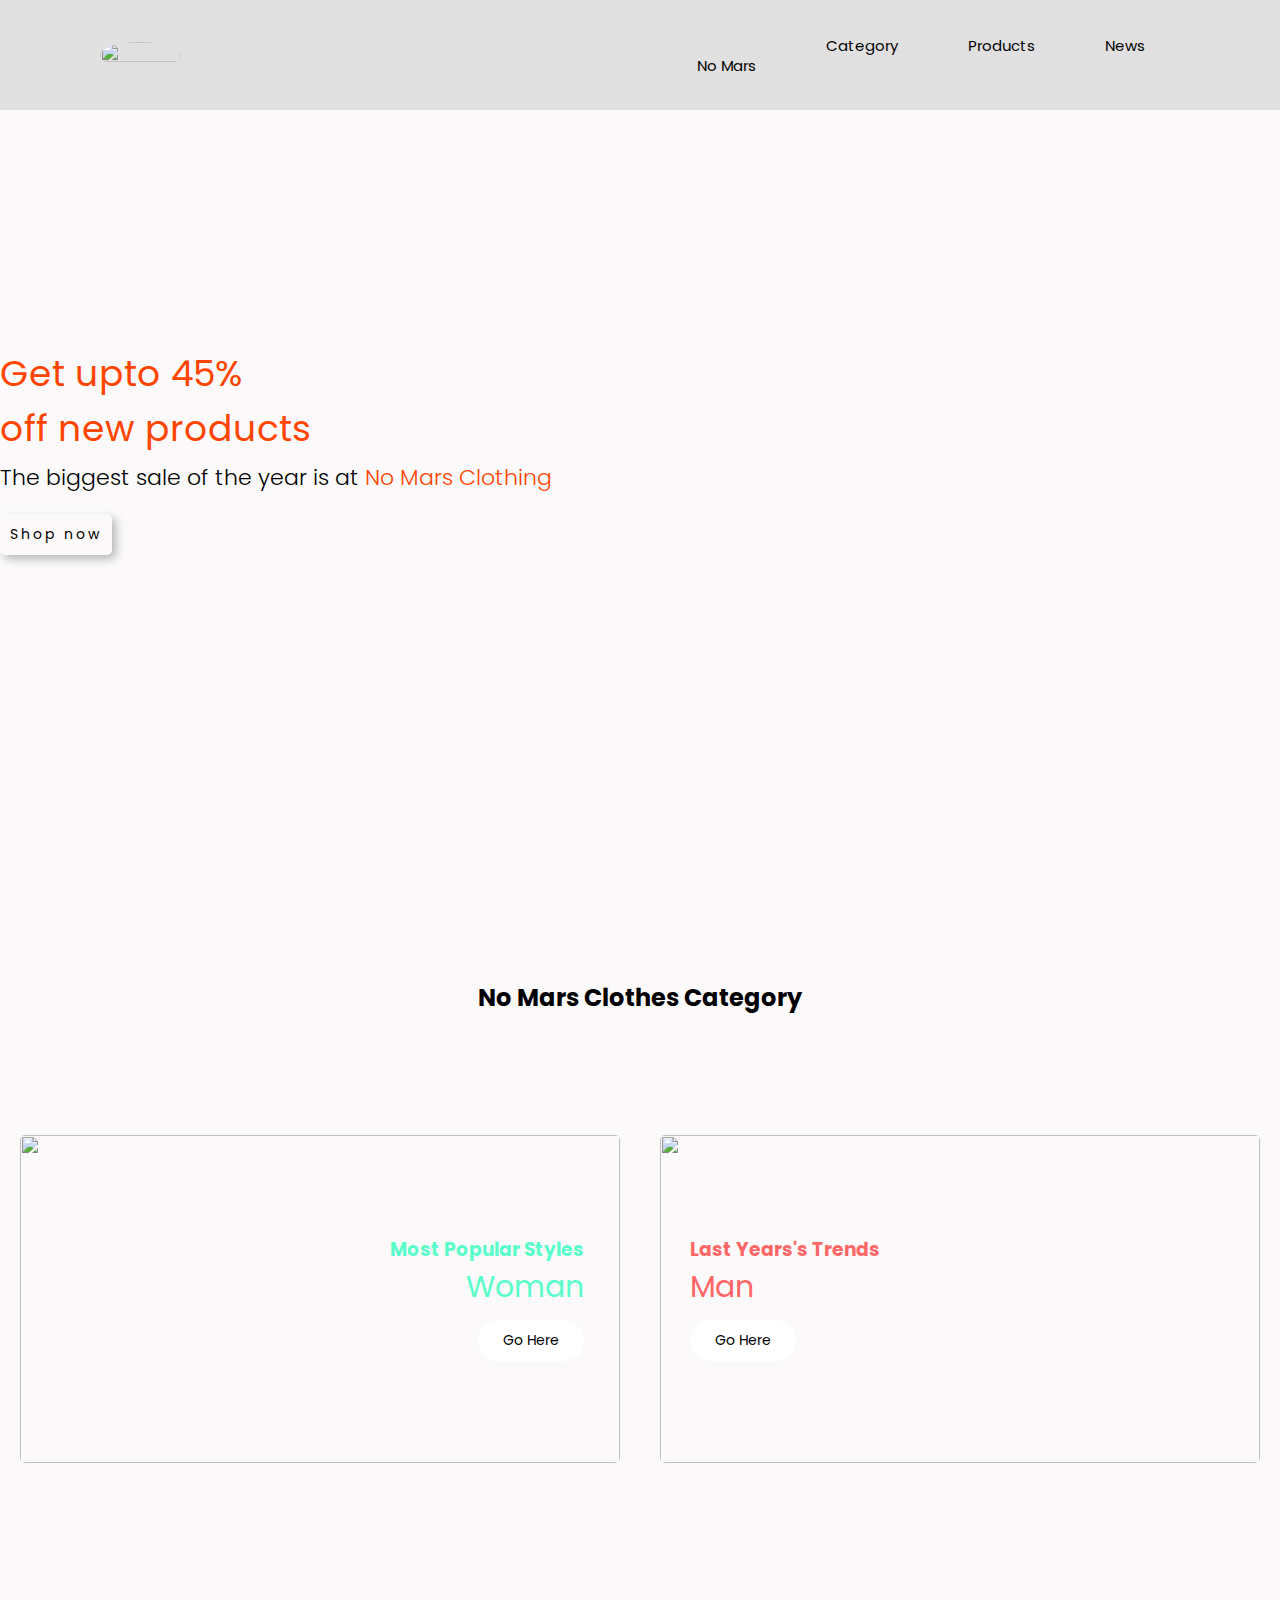
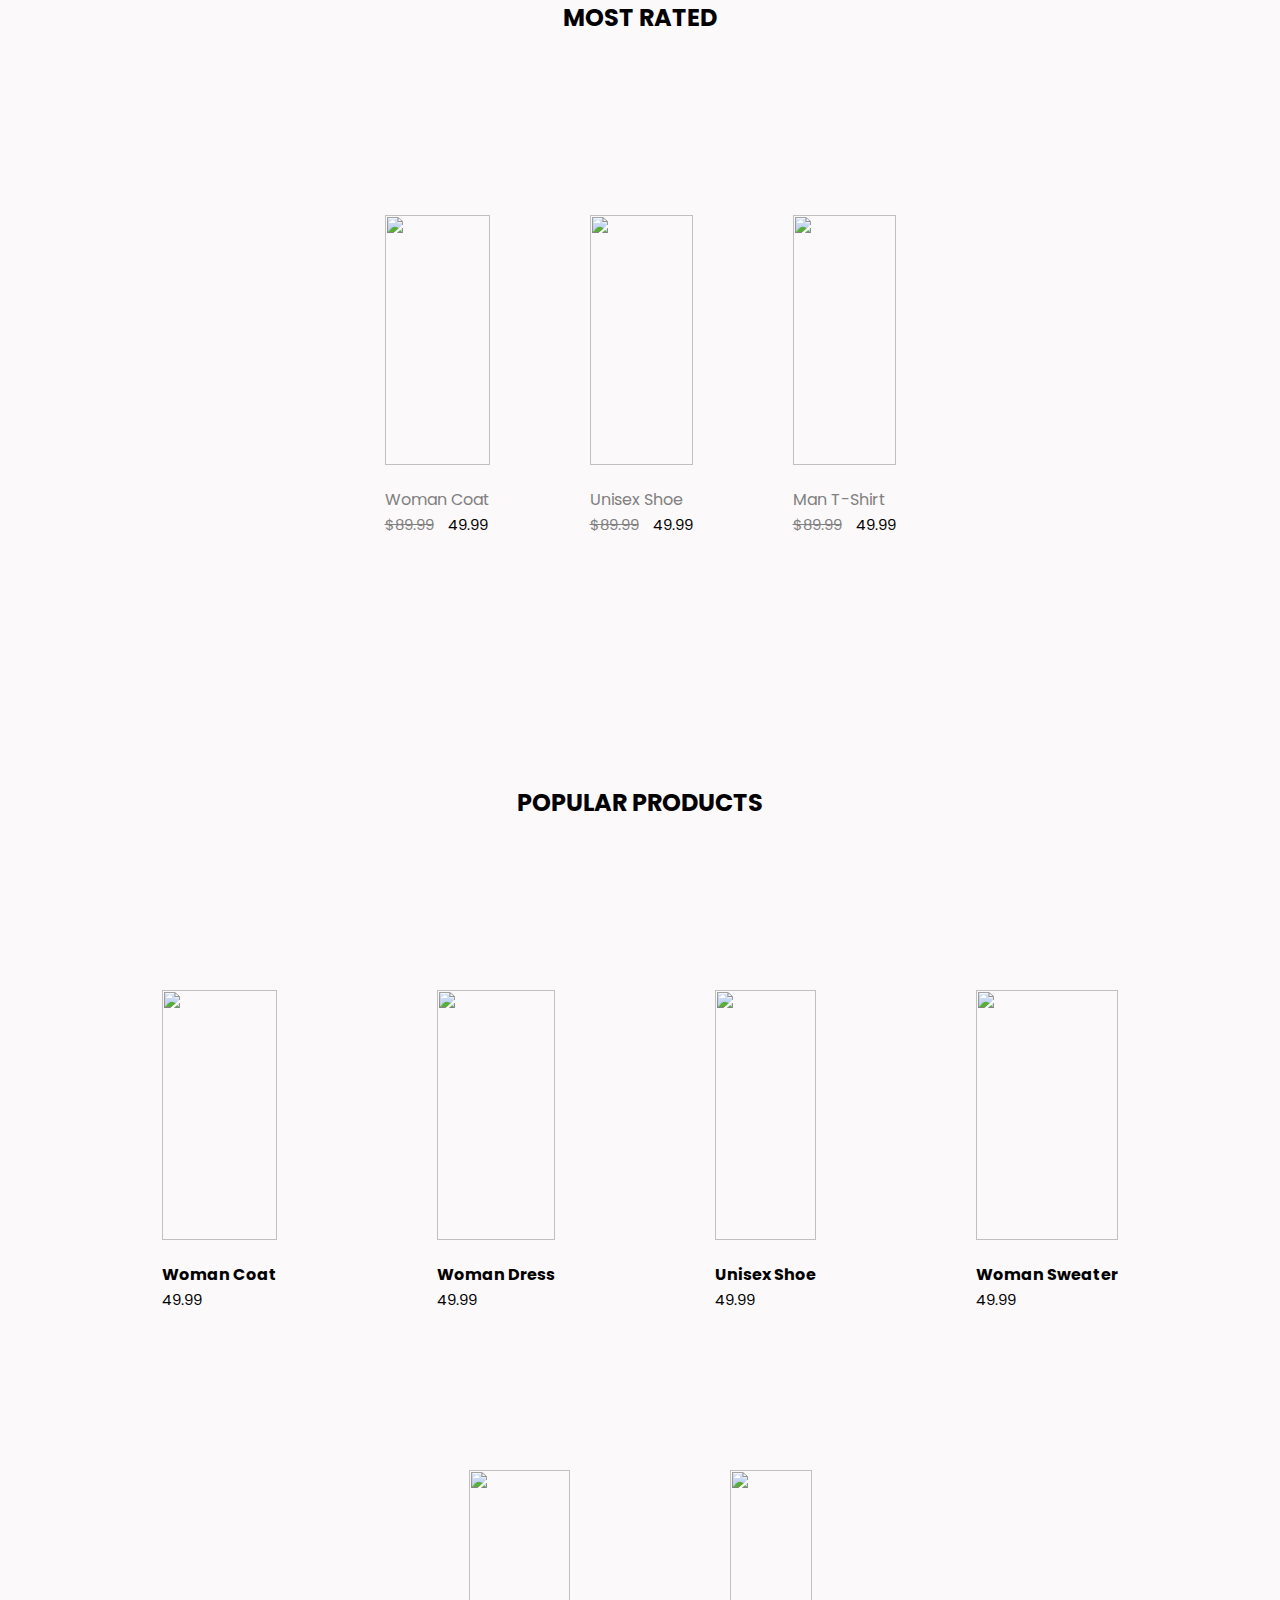
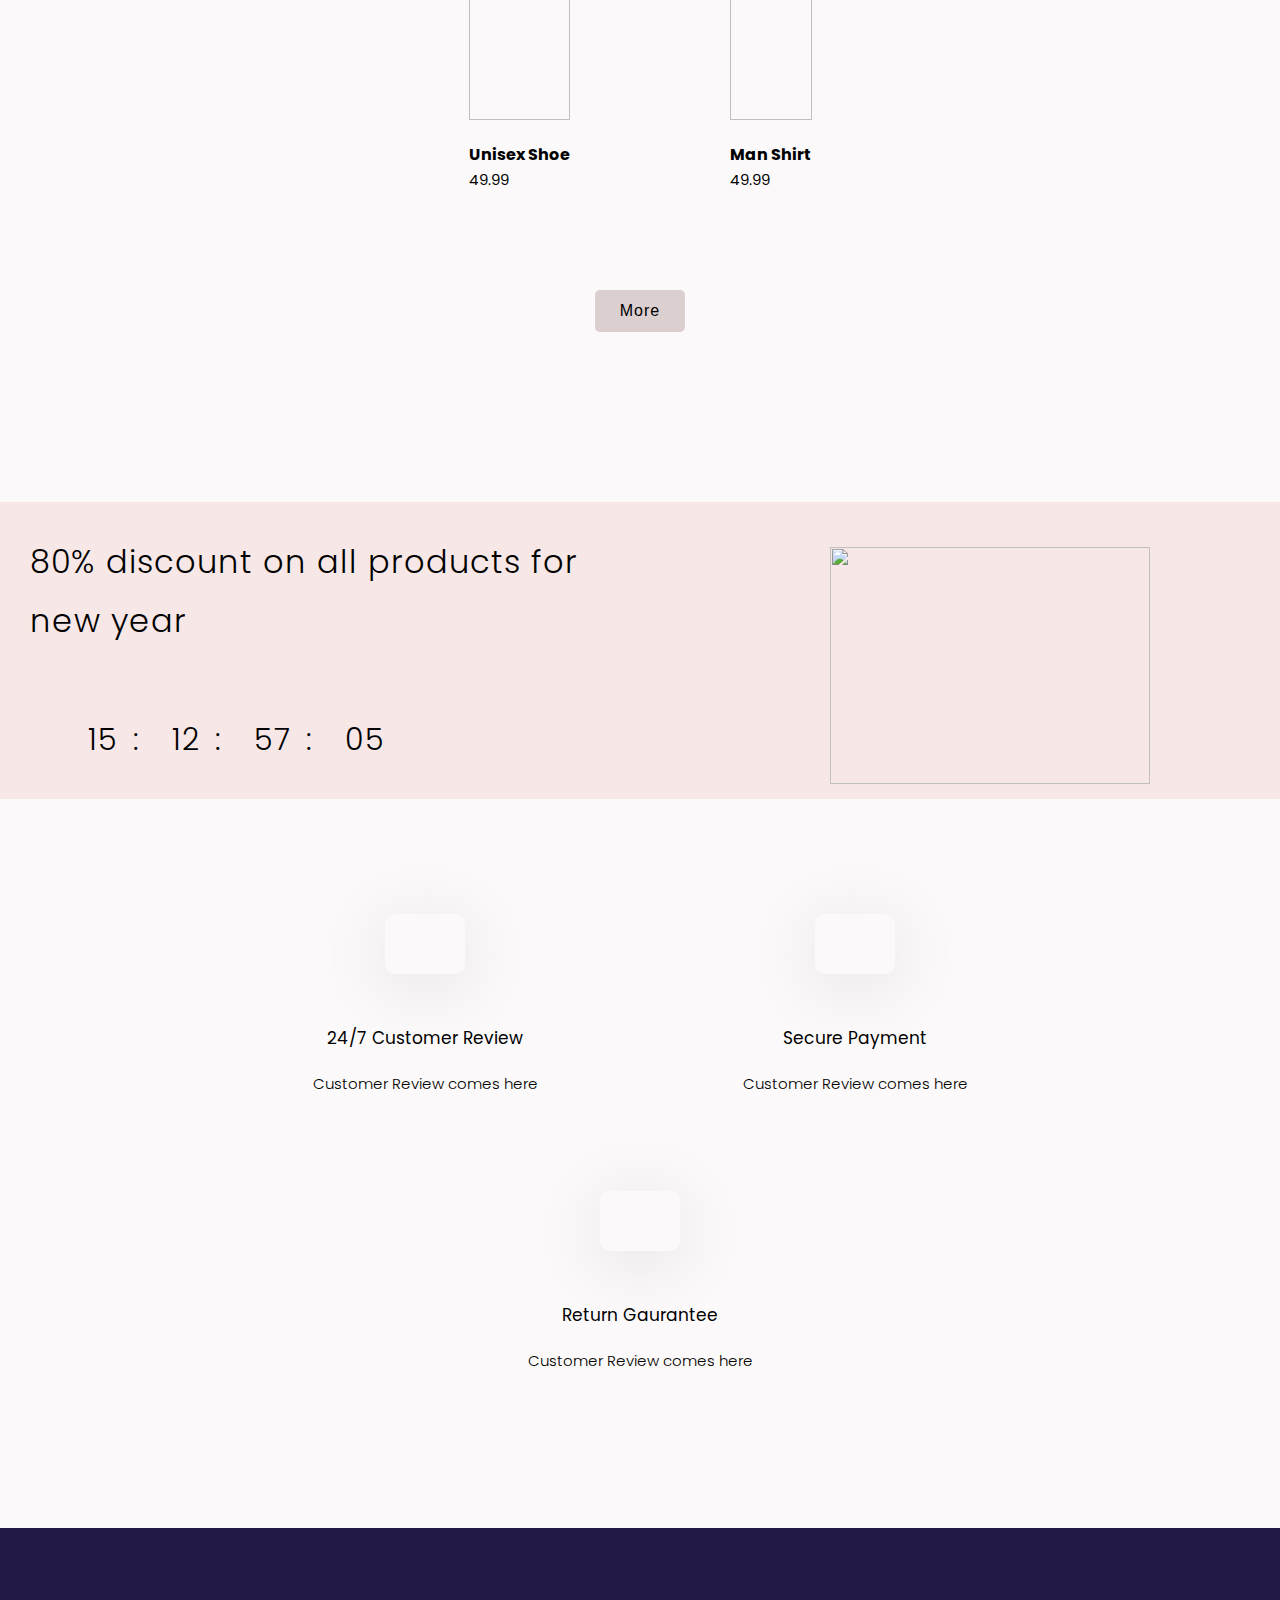
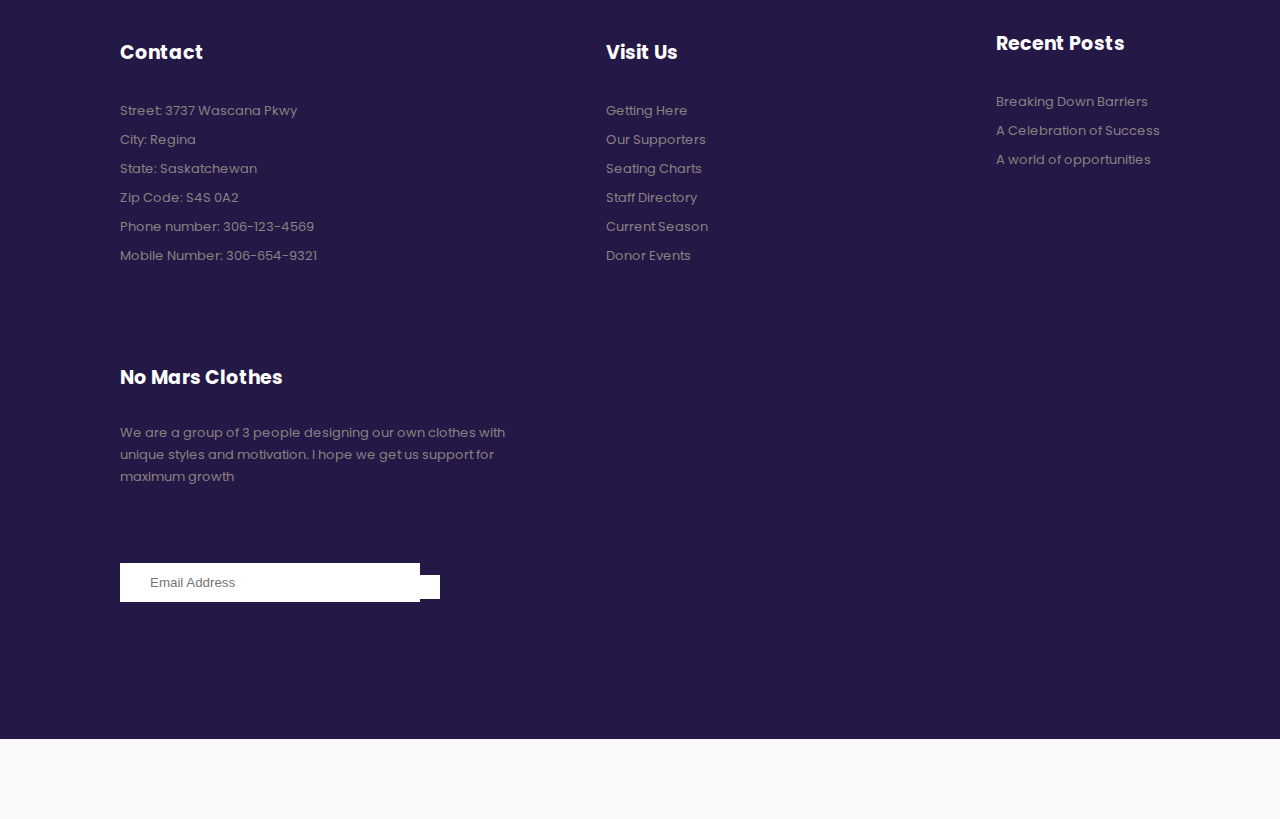
==== index.html @ 9cc42139 "Add files via upload" ====
<!DOCTYPE html>
<html lang="en">

<head>
    <meta charset="UTF-8">
    <meta http-equiv="X-UA-Compatible" content="IE=edge">
    <meta name="viewport" content="width=device-width, initial-scale=1.0">
    <title>No Mars Clothing</title>
    <link rel="stylesheet" href="style.css">
    <link rel="stylesheet" href="https://cdnjs.cloudflare.com/ajax/libs/font-awesome/6.3.0/css/all.min.css"
        integrity="sha512-SzlrxWUlpfuzQ+pcUCosxcglQRNAq/DZjVsC0lE40xsADsfeQoEypE+enwcOiGjk/bSuGGKHEyjSoQ1zVisanQ=="
        crossorigin="anonymous" referrerpolicy="no-referrer" />
</head>

<body>

    <header>
        <div class="nav-container">
            <div class="logo">
                <a href="index.html"><img src="https://img.memerial.net/page/2781/mars-has-no-life.jpg" </a>
            </div>


            <div class="hamburger">
                <div class="line"></div>
                <div class="line"></div>
                <div class="line"></div>
            </div>

            <nav class="nav-bar">
                <ul>
                    <li><a href="#" class="active">No Mars</a></li>
                    <li><a href="#" class="#category">Category</a></li>
                    <li><a href="#" class="#products">Products</a></li>
                    <li><a href="#" class="#news">News</a></li>
                </ul>
            </nav>
        </div>
    </header>

    <div class="content">
        <div class="content-box">
            <h2>Get upto 45% <br> off new products</h2>
            <label>The biggest sale of the year is at <span>No Mars Clothing</span></label> <br>
            <a href="shopNow.html">Shop now<i class="fa-solid fa-arrow-right" ></i></a>
        </div>
    </div>

    <div class="category" id="category">
        <div class="category-title">
            <h2>No Mars Clothes Category</h2>
        </div>
        <div class="category-box">
            <div class="box woman-box">
                <div class="box-content b2">
                    <h3>Most Popular Styles</h3>
                    <label>Woman</label>
                    <a href="#">Go Here</a>
                </div>
                <img src="https://encrypted-tbn0.gstatic.com/images?q=tbn:ANd9GcRZ0TDJIsMFHaOnsWDhmv41hYggjbrfmE1uLw&usqp=CAU">
            </div>
            <div class="category-box">
                <div class="box man-box">
                    <div class="box-content">
                        <h3>Last Years's Trends</h3>
                        <label>Man</label>
                        <a href="#">Go Here</a>
                    </div>
                    <img src="https://yt3.googleusercontent.com/XoJ1Nda2YHyMatcBpaSMWiMUmfG71MEp4HWj_WBh1oEGW_u-IB7dQYnJD28WGA9N11Fe2Ouh=s900-c-k-c0x00ffffff-no-rj">
                </div>
            </div>
        </div>

        <div class="most-rated">
            <div class="most-rated-box">
                <div class="most-rated-title">
                    <h2>MOST RATED</h2>
                </div>

                <div class="most-rated-items">
                    <div class="most-rated-item">
                        <div class="most-rated-image">
                            <img src="https://media.dior.com/couture/ecommerce/media/catalog/product/u/x/1629479033_157V38A2827_X9000_E01_GH.jpg?imwidth=460">
                        </div>
                        <div class="most-rated-body">
                            <h4>Woman Coat</h4>
                            <div class="icons">
                                <i class="fa-solid fa-star"></i>
                                <i class="fa-solid fa-star"></i>
                                <i class="fa-solid fa-star"></i>
                                <i class="fa-solid fa-star"></i>
                                <i class="fa-solid fa-star"></i>
                            </div>
                            <div class="price">
                                <label class="sale">$89.99</label>
                                <label>49.99</label>
                            </div>
                        </div>
                    </div>
                    <div class="most-rated-item">
                        <div class="most-rated-image">
                            <img src="https://www.autry-usa.com/upload/articoli/thumbs/MEDALIST-LOW-SNEAKER-IN-SUEDE-E-PELLE-BIANCA-E-LAVANDER-AUTRY_2268_thumb@2x.jpg">
                        </div>
                        <div class="most-rated-body">
                            <h4>Unisex Shoe</h4>
                            <div class="icons">
                                <i class="fa-solid fa-star"></i>
                                <i class="fa-solid fa-star"></i>
                                <i class="fa-solid fa-star"></i>
                                <i class="fa-solid fa-star"></i>
                                <i class="fa-solid fa-star"></i>
                            </div>
                            <div class="price">
                                <label class="sale">$89.99</label>
                                <label>49.99</label>
                            </div>
                        </div>
                    </div>


                    <div class="most-rated-item">
                        <div class="most-rated-image">
                            <img src="https://encrypted-tbn0.gstatic.com/images?q=tbn:ANd9GcTObLrbYIYDh_qmEIaBWN7rqgVgAerAE4b37g&usqp=CAU">
                        </div>
                        <div class="most-rated-body">
                            <h4>Man T-Shirt</h4>
                            <div class="icons">
                                <i class="fa-solid fa-star"></i>
                                <i class="fa-solid fa-star"></i>
                                <i class="fa-solid fa-star"></i>
                                <i class="fa-solid fa-star"></i>
                                <i class="fa-solid fa-star"></i>
                            </div>
                            <div class="price">
                                <label class="sale">$89.99</label>
                                <label>49.99</label>
                            </div>
                        </div>
                    </div>
                </div>
            </div>
        </div>

        <div class="popular-products" id="products">
            <div class="popular-products-box">
                <div class="popular-products-title">
                    <h2>POPULAR PRODUCTS</h2>
                </div>
                <div class="popular-products-items">
                    <div class="popular-products-item">
                        <div class="popular-products-image">
                            <img src="https://media.dior.com/couture/ecommerce/media/catalog/product/u/x/1629479033_157V38A2827_X9000_E01_GH.jpg?imwidth=460">
                        </div>
                        <div class="popular-products-body">
                            <h4>Woman Coat</h4>
                            <div class="price">
                                <label>49.99</label>
                            </div>
                        </div>
                    </div>

                    <div class="popular-products-item">
                        <div class="popular-products-image">
                            <img src="https://e7.pngegg.com/pngimages/905/973/png-clipart-women-s-red-and-black-polka-dot-halterdres-1950s-dress-halterneck-clothing-polka-dot-women-dress-fashion-cloth.png">
                        </div>
                        <div class="popular-products-body">
                            <h4>Woman Dress</h4>
                            <div class="price">
                                <label>49.99</label>
                            </div>
                        </div>
                    </div>

                    <div class="popular-products-item">
                        <div class="popular-products-image">
                            <img src="https://www.autry-usa.com/upload/articoli/thumbs/MEDALIST-LOW-SNEAKER-IN-SUEDE-E-PELLE-BIANCA-E-LAVANDER-AUTRY_2268_thumb@2x.jpg">
                        </div>
                        <div class="popular-products-body">
                            <h4>Unisex Shoe</h4>
                            <div class="price">
                                <label>49.99</label>
                            </div>
                        </div>
                    </div>

                    <div class="popular-products-item">
                        <div class="popular-products-image">
                            <img src="https://cdn.shopify.com/s/files/1/0645/2546/7890/products/Green-Checkered-Bear-Cardigan-Beomgyu-TXT-4-e1626275257978.jpg">
                        </div>
                        <div class="popular-products-body">
                            <h4>Woman Sweater</h4>
                            <div class="price">
                                <label>49.99</label>
                            </div>
                        </div>
                    </div>

                    <div class="popular-products-item">
                        <div class="popular-products-image">
                            <img src="https://www.autry-usa.com/upload/articoli/thumbs/MEDALIST-LOW-SNEAKER-IN-SUEDE-E-PELLE-BIANCA-E-LAVANDER-AUTRY_2268_thumb@2x.jpg">
                        </div>
                        <div class="popular-products-body">
                            <h4>Unisex Shoe</h4>
                            <div class="price">
                                <label>49.99</label>
                            </div>
                        </div>
                    </div>

                    <div class="popular-products-item">
                        <div class="popular-products-image">
                            <img src="https://encrypted-tbn0.gstatic.com/images?q=tbn:ANd9GcTObLrbYIYDh_qmEIaBWN7rqgVgAerAE4b37g&usqp=CAU">
                        </div>
                        <div class="popular-products-body">
                            <h4>Man Shirt</h4>
                            <div class="price">
                                <label>49.99</label>
                            </div>
                        </div>
                    </div>
                </div>

                <div class="popular-products-btn">
                    <button>More</button>
                </div>

            </div>
        </div>

        <div class="discount-news">
            <div class="discount-news-box">
                <div class="discount-news-content">
                    <p>80% discount on all products for <br> new year</p>
                    <div class="time">
                        <label>15<span>:</span></label> <!--Day-->
                        <label>12<span>:</span></label> <!--Hours-->
                        <label>57<span>:</span></label> <!--Minutes-->
                        <label>05</label> <!--Seconds-->
                    </div>
                </div>
                <div class="discount-news-image">
                    <img src="https://i0.wp.com/stanzaliving.wpcomstaging.com/wp-content/uploads/2022/05/Malls-in-Mumbai.jpg?fit=1000%2C678&ssl=1">
                </div>
            </div>
        </div>

        <div class="our-services">
            <div class="our-services-box">
                <div class="our-services-item">
                    <div class="our-services-icon">
                        <i class="fa-regular fa-user"></i>
                    </div>
                    <div class="our-services-body">
                        <h3>24/7 Customer Review</h3>
                        <label>Customer Review comes here</label>
                    </div>
                </div>

                <div class="our-services-item">
                    <div class="our-services-icon">
                        <i class="fa-regular fa-credit-card"></i>
                    </div>
                    <div class="our-services-body">
                        <h3>Secure Payment</h3>
                        <label>Customer Review comes here</label>
                    </div>
                </div>

                <div class="our-services-item">
                    <div class="our-services-icon">
                        <i class="fa-solid fa-dollar-sign"></i>
                    </div>
                    <div class="our-services-body">
                        <h3>Return Gaurantee</h3>
                        <label>Customer Review comes here</label>
                    </div>
                </div>
            </div>
        </div>
<br>

        <div class="footer">
            <div class="footer-box">
                <div class="footer-i f1">
                    <h4>Contact</h4>
                    <label>Street: 3737 Wascana Pkwy</label><br>
                    <label>City: Regina</label><br>
                    <label>State: Saskatchewan</label><br>
                    <label>Zip Code: S4S 0A2</label><br>
                    <label>Phone number: 306-123-4569</label><br>
                    <label>Mobile Number: 306-654-9321</label><br>
                </div>
<br>
                <div class="footer-i f2">
                    <h4>Visit Us</h4>
                    <label>Getting Here</label><br>
                    <label>Our Supporters</label><br>
                    <label>Seating Charts</label><br>
                    <label>Staff Directory</label><br>
                    <label>Current Season</label><br>
                    <label>Donor Events</label><br>
                </div>
<br>
                <div class="footer-i f3">
                    <h4>Recent Posts</h4>
                    <label>Breaking Down Barriers</label><br>
                    <label>A Celebration of Success</label><br>
                    <label>A world of opportunities</label><br>
                    <br>
                </div>

                <div class="footer-i f4">
                    <h4>No Mars Clothes</h4>
                    <label>We are a group of 3 people designing our own clothes with unique styles and motivation. I hope we get us support for maximum growth</label><br>
                    <br>
                    <input type="text" placeholder="Email Address">
                    <button><i class="fa-solid fa-share"></i></button>
                    <div class="social-media">
                        <a href="#"><i class="fa-brands fa-github"></i></a>
                        <a href="#"><i class="fa-brands fa-instagram"></i></a>
                        <a href="#"><i class="fa-brands fa-twitter"></i></a> 
                    </div>
                </div>
            </div>
        </div>

        <script src="No Mars.js"></script>
</body>

</html>
---- style.css ----
@import url('https://fonts.googleapis.com/css2?family=Poppins:wght@300;400;500&display=swap');


* {
    margin: 0;
    padding: 0;
    box-sizing: border-box;
    text-decoration: none;
    list-style: none;
}

html {
    background: #fbf9f9;
    font-family: 'Poppins', sans-serif;
}

img {
    width: 100%;
    height: 100%;
}

/* Header*/

.nav-container {
    width: 100%;
    height: 110px;
    background: linear-gradient(35deg, rgba(0, 0, 0, .1), rgba(0, 0, 0, .1));
    display: flex;
    align-items: center;
    justify-content: space-between;
    padding: 0 100px;
    z-index: 1;
    position: absolute;
}

.nav-container .logo {
    width: 80px;
}

.nav-container .logo img {
    border-radius: 50%;
}

.hamburger {
    display: none;
}

.nav-bar ul {
    display: flex;
}

.nav-bar ul li a {
    display: block;
    color: black;
    font-size: 15px;
    padding: 10px 25px;
    border-radius: 25px;
    transition: .5s;
    margin: 0 10px;
}

.nav-bar ul li a:hover {
    color: black;
    background: white;
}

/* Content */
.content {
    display: flex;
    position: relative;
    align-items: flex-start;
    justify-content: center;
    height: 100vh;
    flex-direction: column;
    background: url(https://tse4.mm.bing.net/th?id=OIP.yeb7G5bioJaEu6IFFwM02wHaEK&pid=Api&P=0);
    background-position: center;
    background-repeat: no-repeat;
    background-size: cover;
    background-attachment: fixed;
}

.content box {
    margin-left: 10%;
}

.content-box h2 {
    font-weight: 400;
    font-size: 36px;
    color: orangered;
}

.content-box label {
    display: inline-block;
    margin-top: 5px;
    font-size: 22px;
    font-weight: 300;
}

.content-box label span {
    color: orangered;
}

.content-box a {
    display: inline-block;
    margin-top: 20px;
    padding: 10px;
    color: black;
    letter-spacing: 3px;
    font-size: 14px;
    border-radius: 5px;
    transition: all .2s ease-in-out;
    box-shadow: 4px 4px 10px #b7b6b6, -4px -4px 10px #fff;
}

.content-box a:hover {
    box-shadow: -4px -4px 10px #b7b6b6, 4px 4px 10px #fff;
}

/* Category */
.category {
    background: #fbf9f9;
    margin: 80px 0;
}

.category-title {
    margin-top: 20px;
    margin-bottom: 90px;
}

.category-title h2 {
    text-align: center;
}

.category .category-box {
    display: flex;
    align-items: center;
    justify-content: center;
    flex-wrap: wrap;
}

.category .category-box .box {
    margin: 30px 20px;
}

.category .category-box .box img {
    width: 600px;
    border-radius: 5px;
    height: 328px;
}

.category .category-box .box-content {
    position: absolute;
    z-index: 1;
    margin-left: 30px;
    margin-top: 100px;
}

.category .category-box .box-content h3 {
    color: rgb(255, 103, 103);
}

.category .category-box .box-content label {
    display: block;
    font-size: 30px;
    color: rgb(255, 103, 103);
}

.category .category-box .box-content a {
    display: inline-block;
    margin-top: 10px;
    padding: 10px 25px;
    font-size: 14px;
    border-radius: 25px;
    background: white;
    transition: all .19 ease-in;
    color: black;
}

.category .category-box .box-content a:hover {
    background: rgb(255, 237, 237);
}

.category .category-box .box-content.b2 {
    margin-left: 370px;
    text-align: right;
    margin-top: 100px;
}

.category .category-box .box-content.b2 h3 {
    color: rgb(91, 253, 202);
}

.category .category-box .box-content.b2 label {
    color: rgb(91, 253, 202);
}

/* Most Rated*/
.most-rated {
    padding: 50px;
    background: #fbf9f9;
    margin: 50px 0;
}

.most-rated-box .most-rated-title {
    margin-bottom: 80px;
    text-align: center;
}

.most-rated-items {
    display: flex;
    align-items: center;
    justify-content: center;
    flex-wrap: wrap;
}

.most-rated-items .most-rated-item {
    padding: 20px;
    margin: 80px 30px;
    height: 300px;
}

.most-rated-items .most-rated-item .most-rated-image img {
    height: 250px;
}

.most-rated-items .most-rated-item .most-rated-body {
    margin-top: 15px;
}

.most-rated-items .most-rated-item .most-rated-body h4 {
    color: gray;
    font-weight: 400;
}

.most-rated-items .most-rated-item .most-rated-body .icons i {
    font-size: 12px;
    color: orange;
}

.most-rated-items .most-rated-item .most-rated-body .price label {
    font-size: 15px;
}

.most-rated-items .most-rated-item .most-rated-body .price label.sale {
    display: inline-block;
    margin-right: 10px;
    text-decoration: line-through;
    color: gray;
}

/* Popular Products*/

.popular-products {
    padding: 50px;
    margin-bottom: 120px;
    background: #fbf9f9;
}

.popular-products-box .popular-products-title {
    margin: 60px 0;
}

.popular-products-box .popular-products-title h2 {
    text-align: center;
}

.popular-products-items {
    display: flex;
    align-items: center;
    justify-content: center;
    flex-wrap: wrap;
}

.popular-products-items .popular-products-item {
    padding: 20px;
    margin: 90px 60px;
    height: 300px;
}

.popular-products-items .popular-products-item .popular-products-image img {
    height: 250px;
}

.popular-products-items .popular-products-item .popular-products-body {
    margin-top: 15px;
}

.popular-products-items .popular-products.-item .popular-products-body h4 {
    font-weight: 400;
    margin-bottom: 5px;
    color: gray;
}

.popular-products-items .popular-products-item .popular-products-body .price label {
    font-size: 15px;
}

.popular-products-items .popular-products-item .popular-products-body .price label.sale {
    display: inline-block;
    margin: 10px;
    text-decoration: line-through;
    color: gray;
}

.popular-products-box .popular-products-btn {
    margin-top: 50px;
    text-align: center;
}

.popular-products-box .popular-products-btn button {
    display: inline-block;
    padding: 12px 25px;
    background: #dbcfcf;
    border-radius: 5px;
    border: none;
    font-size: 16px;
    color: black;
    cursor: pointer;
    transition: .2s ease-in;
    letter-spacing: 1px;
}

.popular-products-box .popular-products-btn button:hover {
    background: #f8dcdc;
}

/* Discount News */

.discount-news-box {
    display: flex;
    width: 100%;
    padding: 30px;
    background: #f7e7e7;
    margin: 20px 0;
    justify-content: space-between;
}

.discount-news-box .discount-news-content {
    font-weight: 300;
    letter-spacing: 1px;
    line-height: 59px;
    font-size: 32px;
}

.discount-news-box .discount-news-content p {
    margin: 30 px 0 0 50px;
}

.discount-news-box .discount-news-content .time {
    margin: 60px 0 0 46px;
    font-size: 30px;
}

.discount-news-box .discount-news-content .time label {
    margin: 0 12px;
}

.discount-news-box .discount-news-content .time label span {
    margin-left: 15px;
}

.discount-news-box .discount-news-image img {
    width: 320px;
    margin-right: 100px;
    margin-top: 15px;
}

/* Services */

.our-services {
    background: #fbf9f9;
}

.our-services-box {
    display: flex;
    align-items: center;
    justify-content: center;
    padding: 50px;
    flex-wrap: wrap;
}

.our-services-box .our-services-item {
    text-align: center;
    margin: 30px 40px;
    width: 350px;
    line-height: 35px;
    padding: 15px;
}

.our-services-box .our-services-item .our-services-icon {
    padding: 30px 40px;
    box-shadow: rgba(0, 0, 0, .1) 0px 10px 70px;
    display: inline-block;
    border-radius: 10px;
    font-size: 23px;
    color: orange;
    transition: all .4s ease-in-out;
    margin-bottom: 35px;
}

.our-services-box .our-services-item .our-services-icon:hover {
    background: orange;
    color: white;
}


.our-services-box .our-services-item .our-services-body h3 {
    font-size: 17px;
    font-weight: 400;
    margin-bottom: 10px;
}

.our-services-box .our-services-item .our-services-body label {
    font-size: 15px;
    font-weight: 300;
}

/* Footer */

.footer{
    padding: 80px 90px;
    background: #241846;
    margin-top: 30px;
}

.footer-box{
    display: flex;
    align-items: center;
    justify-content: space-between;
    background: #241846;
    color: white;
    flex-wrap: wrap;
}

.footer-box .footer-i h4{
    margin-bottom: 30px;
    font-size: 19px;
}

.footer-box .footer-i label{
    display: inline-block;
    margin-bottom: 5px;
    font-size: 13px;
    color: rgb(137, 130, 130);
}

.footer-box .footer-i{
    margin: 30px;
}

.footer-box .footer-i.f3{
    position: relative;
    bottom: 40px;
}

.footer-box .footer-i.f4{
    position: relative;
    top: 32px;
}

.footer-box .footer-i.f4 label{
    width: 400px;
    display: block;
    line-height: 22px;
}

.footer-box .footer-i.f4 input{
    display: inline-block;
    margin-top: 20px;
    width: 300px;
    padding: 12px 30px;
    border: none;
    outline: none;
}

.footer-box .footer-i.f4 button{
    padding: 12px;
    position: relative;
    right: 8px;
    background: white;
    outline: none;
    border: none;
    cursor: pointer;
}

.footer-box .footer-i.f4 .social-media{
    margin-top: 30px;
}

.footer-box .footer-i.f4 .social-media a i{
    color: white;
    margin-right: 10px;
    font-size: 19px;
    border-radius: 50%;
    transition: all .3s ease-in-out;
    padding: 13px;
}

.footer-box .footer-i.f4 .social-media a i:hover{
    background: white;
    color: black;
}

/* For response*/

@media(max-width: 775px) {
    .nav-bar ul li a{
        display: block;
        color: white;
        font-size: 15px;
        padding: 10px 25px;
        border-radius: 25px;
        transition: .5s;
        margin: 0 10px;
    }

    .content-box{
        margin-left: 5%;
        padding: 7px;
    }

    .content-box h2{
        font-weight: 400;
        font-size: 29px;
        color: orangered;
    }

    .content-box label{
        display: inline-block;
        margin-top: 5px;
        font-size: 18px;
        font-weight: 300;
        padding: 5px;
    }

    .content-box label span{
        color: orange;
    }

    .content-box a{
        display: inline-block;
        margin-top: 20px;
        padding: 10px;
        color: black;
        letter-spacing: 3px;
        font-size: 12px;
        border-radius: 5px;
        transition: all .2s ease-in-out;
    }
}

@media(max-width: 1200px) {
    .category .category-box .box img{
        width: 530px;
        height: 328px;
    }

    .category .category-box .box-content.b2{
        margin-left: 300px;
        text-align: right;
        margin-top: 100px;
    }
}

@media(max-width: 900px) {
    .hamburger{
        display: block;
        cursor: pointer;
    }

    .hamburger .line{
        width: 30px;
        height: 3px;
        background: white;
        margin: 6px 0;
    }

    .nav-bar{
        height: 0;
        position: absolute;
        top: 110px;
        right: 0;
        left: 0;
        width: 100%;   
        background: linear-gradient(to bottom right, rgba(0,0,0,.30), rgba(0,0,0,.30));
        transition: .5s;
        overflow: hidden;
    }

    .nav-bar.active{
        height: 250px;
    }

    .nav-bar ul{
        display: block;
        margin: 21px auto 0 auto;
        text-align: center;
        transition: .5s;
        opacity: 0;
    }

    .nav-bar.active ul{
        opacity: 1;
    }

    .nav-bar ul li a{
        margin-bottom: 12px;
    }
}

@media(max-width: 660px) {
    .category-title h2{
        font-size: 22px;
        font-weight: 400;
    }

    .category .category-box .box img{
        width: 480px;
        height: 260px;
        margin:  0 20px;
    }

    .category .category-box .box-content label{
        font-size: 25px;
        margin-left: 10px;
    }

    .category .category-box .box-content h3{
        margin-left: 10px;
        font-size: 16px;
    }

    .category .category-box .box-content a{
        padding: 10px 16px;
        font-size: 14px;
        margin-top: 10px;
        margin-left: 5px;
    }
}

@media(max-width: 530px) {
    .category-title h2{
        font-size: 18px;
        font-weight: 400;
    }

    .category .category-box .box img{
        width: 340px;
        height: 190px;
        margin: 0 20px;
    }

    .category .category-box .box-content.b2{
        margin-left: 180px;
        text-align: right;
        margin-top: 60px;
    }

    .category .category-box .box-content{
        margin-top: 60px;
    }

    .category .category-box .box-content label{
        font-size: 19px;
    }

    .category .category-box .box-content h3{
        font-size: 14px;
    }

    .category .category-box .box-content a{
        padding: 8px 12px;
        font-size: 12px;
        margin-top: 10px;
        margin-left: 5px;
    }
}

@media(max-width: 420px) {
    .category-title h2{
        font-size: 15px;
        font-weight: 400;
    }

    .category .category-box .box img{
        width: 260px;
        margin: 0 20px;
        height: 120px;
    }

    .category .category-box .box-content.b2{
        margin-left: 140px;
        text-align: right;
        margin-top: 25px;
    }

    .category .category-box .box-content{
        margin-top: 25px;
    }

    .category .category-box .box-content label{
        font-size: 14px;
        margin-left: 9px;
    }

    .category .category-box .box-content h3{
        font-size: 11px;
        margin-left: 9px;
    }

    .category .category-box .box-content a{
        padding: 5px;
        font-size: 10px;
        margin-top: 10px;
    }
}

@media(max-width: 820px) {
    .most-rated-title h2{
        font-weight: 400;
    }

    .most-rated-box .most-rated-title{
        margin-bottom: 40px;
    }

    .most-rated-box .most-rated-title h2{
        font-size: 21px;
    }

    .most-rated-items .most-rated-item .most-rated-image img{
        height: 230px;
    }
}

@media(max-width: 450px) {
    .most-rated-items .most-rated-item .most-rated-image img{
        height: 200px;
    }

    .most-rated-items .most-rated-item{
        padding: 20px;
        margin: 40px 10px;
        height: 300px;
    }
}

@media(max-width: 380px) {
    .most-rated-items .most-rated-item .most-rated-image{
        height: 150px;
    }

    .most-rated-items .most-rated-item{
        padding: 20px;
        margin: 30px 5px;
        height: 300px;
    }
    
    .most-rated-items .most-rated-item .most-rated-body .icons i{
        font-size: 10px;
        color: orange;
    }

    .most-rated-items .most-rated-item .most-rated-body .price label{
        font-size: 12px;
    }
}

@media(max-width: 820px) {
    .popular-products-title h2{
        font-weight: 400;
    }

    .popular-products .popular-products-title{
        margin-bottom: 40px;
    }

    .popular-products .popular-products-title h2{
        font-size: 21px;
    }
}

@media(max_width: 530px) {
    .popular-products-items .popular-products-item{
        padding: 20px;
        margin: 90px 30px;
        height: 300px;
    }
    
    .popular-products-items .popular-products-item .popular-products-image img{
        height: 230px;
    }
}

@media(max_width: 450px) {
    .popular-products-items .popular-products.-item{
        padding: 20px;
        margin: 70px 0px;
        height: 300px;
    }

    .popular-products-items .popular-products.-item .popular-products-image img{
        height: 200px;
    }
}

@media(max_width: 350px) {
    .popular-products-items .popular-products.-item{
        padding: 20px;
        margin: 30px 0px;
        height: 300px;
    }

    .popular-products-items .popular-products.-item .popular-products-image img{
        height: 130px;
    }

    .popular-products-items .popular-products.-item .popular-products-body h4{
        color: gray;
    }

    .popular-products-items .popular-products.-item .popular-products-body .price label{
        font-size: 13px;
    }

    .popular-products-box .popular-products-btn button{
        padding: 12px 16px;
        font-size: 15px;
    }
}

@media(max_width: 530px) {
    .our-services-box .our-services-item{
        margin: 30px 40px;
        width: 350px;
        line-height: 35px;    
        padding: 12px;
    }

    .our-services-box .our-services-item .our-services-icon{
        padding: 20px 30px;
        font-size: 18px;
        margin-bottom: 35px;
    }

    .our-services-box .our-services-item .our-services-body h3{
        font-size: 17px;
        margin-bottom: 10px;
    }

    .our-services-box .our-services-item .our-services-body label{
        font-size: 14px;
        font-weight: 300;
    }
}

@media(max_width: 400px) {
    .our-services-box .our-services-item{
        margin: 20px 10px;
        width: 350px;
        line-height: 35px;
        padding: 6px;
    }

    .our-services-box .our-services-item .our-services-icon{
        padding: 15px 23px;
        font-size: 15px;
        margin-bottom: 35px;
    }

    .our-services-box .our-services-item .our-services-body h3{
        font-size: 15px;
        margin-bottom: 10px;
    }

    .our-services-box .our-services-item .our-services-body label{
        font-size: 13px;
        font-weight: 300;
    }
}

@media(max-width: 330px) {
    .our-services-box .our-services-item{
        margin: 30px 5px;
        width: 300px;
        line-height: 35px;
        padding: 4px;
    }

    .our-services-box .our-services-item .our-services-icon{
        padding: 15px 23px;
        font-size: 15px;
        margin-bottom: 35px;
    }

    .our-services-box .our-services-item .our-services-body h3{
        font-size: 15px;
        margin-bottom: 10px;
    }

    .our-services-box .our-services-item .our-services-body label{
        font-size: 13px;
        font-weight: 300;
    }
}

@media(max-width: 1200px){
    .discount-news-box .discount-news-content{
        margin: 30px 0 0 50px;
        font-size: 25px;
    }

    .discount-news-box .discount-news-content .time{
        margin: 60px 0 0 46px;
        font-size: 30px;
    }    

    .discount-news-box .discount-news-content .time label{
        margin: 0 12px;
    }

    .discount-news-box .discount-news-content .time label span{
        margin-left: 15px;
    }

    .discount-news-box .discount-news-image img{
        width: 300px;
        margin-right: 100px;
        margin-top: 15px;
    } 
}

@media(max_width: 1010px) {
    .discount-news-box .discount-news-content p{
        margin: 30px 0 0 50px;
        font-size: 23px;
    }

    .discount-news-box .discount-news-content .time{
        margin: 60px 0 0 46px;
        font-size: 30px;
    }

    .discount-news-box .discount-news-content .time label{
        margin: 0 12px;
    }

    .discount-news-box .discount-news-content label span{
        margin-left: 15px;
    }

    .discount-news-box .discount-news-image img{
        width: 260px;
        margin-right: 100px;
        margin-top: 15px;
    }
}

@media(max_width: 930px) {
    .discount-news-box{
        flex-direction: column;
        text-align: center;
    }

    .discount-news-box .discount-news-image img{
        margin: 0;
        margin-top: 50px;
    }
}

@media(max_width: 580px) {
    .discount-news-box{
        flex-direction: column;
        text-align: center;
    }

    .discount-news-box .discount-news-content p {
        font-size: 20px;
        margin: 0;
    }

    .discount-news-box .discount-news-content .time{
        margin: 0;
        font-size: 22px;
    }

    .discount-news-box .discount-news-content .time label{
        margin: 0 12px;
    }

    .discount-news-box .discount-news-content .time label span{
        margin-left: 15px;
    }

    .discount-news-box .discount-news-image img{
        width: 240px;
        margin: 0;
        margin-top: 50px;
    }
}

@media(max_width: 468px) {
    .nav-container{
        padding: 0 40px;
    }

    .nav-container .logo{
        width: 60px;
    }

    .content{
        text-align: center;
    }

    .discount-news-box{
        flex-direction: column;
        text-align: center;
    }

    .discount-news-box .discount-news-content p{
        font-size: 16px;
        margin: 0;
    }

    .discount-news-box .discount-news-content .time{
        margin: 0;
        margin-top: 20px;
        font-size: 18px;
    }

    .discount-news-box .discount-news-content .time label{
        margin: 0 7px;
    }

    .discount-news-box .discount-news-content .time label span{
        margin-left: 7px;
    }

    .discount-news-box .discount-news-image img{
        width: 200px;
        margin: 0;
        margin-top: 50px;
    } 
}

@media(max-width: 400px) {
    .discount-news-box{
        flex-direction: column;
        text-align: center;
    }

    .discount-news-box .discount-news-content p{
        font-size: 14px;
        margin: 0;
    }

    .discount-news-box .discount-news-content .time{
        margin: 0;
        margin-top: 20px;
        font-size: 16px;
    }

    .discount-news-box .discount-news-image img{
        width: 200px;
        margin: 0;
        margin-top: 50px;
    }
}

@media(max-width: 362px) {
    .discount-news-box{
        flex-direction: column;
        text-align: center;
    }

    .discount-news-box .discount-news-content .time{
        margin: 0;
        margin-top: 20px;
        font-size: 14px;
    }

    .discount-news-box .discount-news-content .time label{
        margin: 0 4px;
    }

    .discount-news-box .discount-news-content label span{
        margin-left: 4px;
    }

    .discount-news-box .discount-news-image img{
        width: 140px;
        margin: 0;
        margin-top: 50px;
    }
}

@media(max-width: 835px) {
    .footer-box .footer-i.f3{
        bottom: 0;
    }
}

@media(max-width: 580px){
    .footer-box .footer-i.f4{
        margin: 20px;
    }

    .footer-box .footer-i.f4 label{
        width: 300px;
    }

    .footer-box .footer-i.f4 input{
        width: 250px;
        padding: 12px 30px;
    }
}

@media(max-width: 440px){
    .footer-box{
        text-align: center;
        justify-content: center;
        padding: 0;
        margin: 0;
    }

    .footer-box .footer-i{
        margin: 30px 0;
        padding: 0;
    }

    .footer-box .footer-i.f4 label{
        width: 250px;
    }

    .footer-box .footer-i.f4 input{
        width: 200px;
        padding: 10px 25px;
    }

    .footer-box .footer-i.f4 .social-media a i{
        margin-right: 5px;
        font-size: 17px;
        padding: 11px;
    }

    .footer-box .footer-i.f4 button{
        padding: 10px;
        position: relative;
        right: 8px;
    }
}
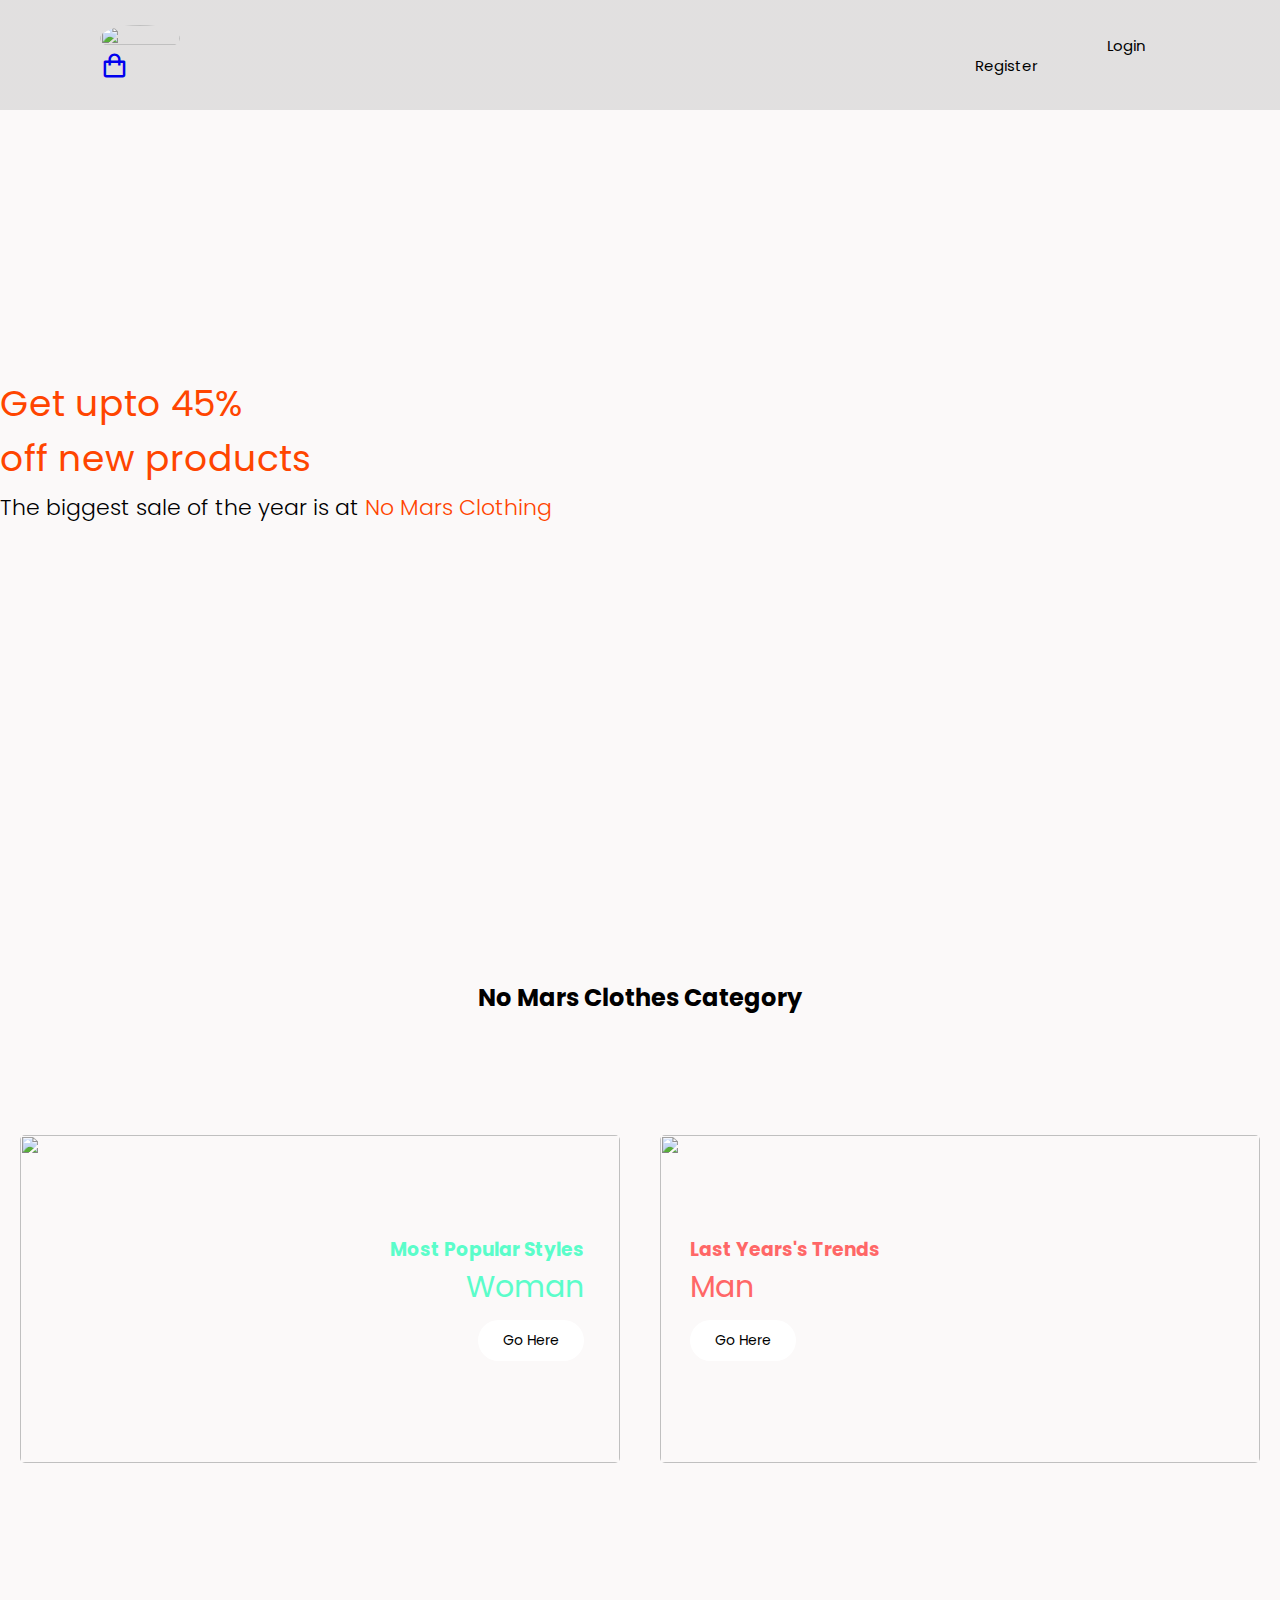
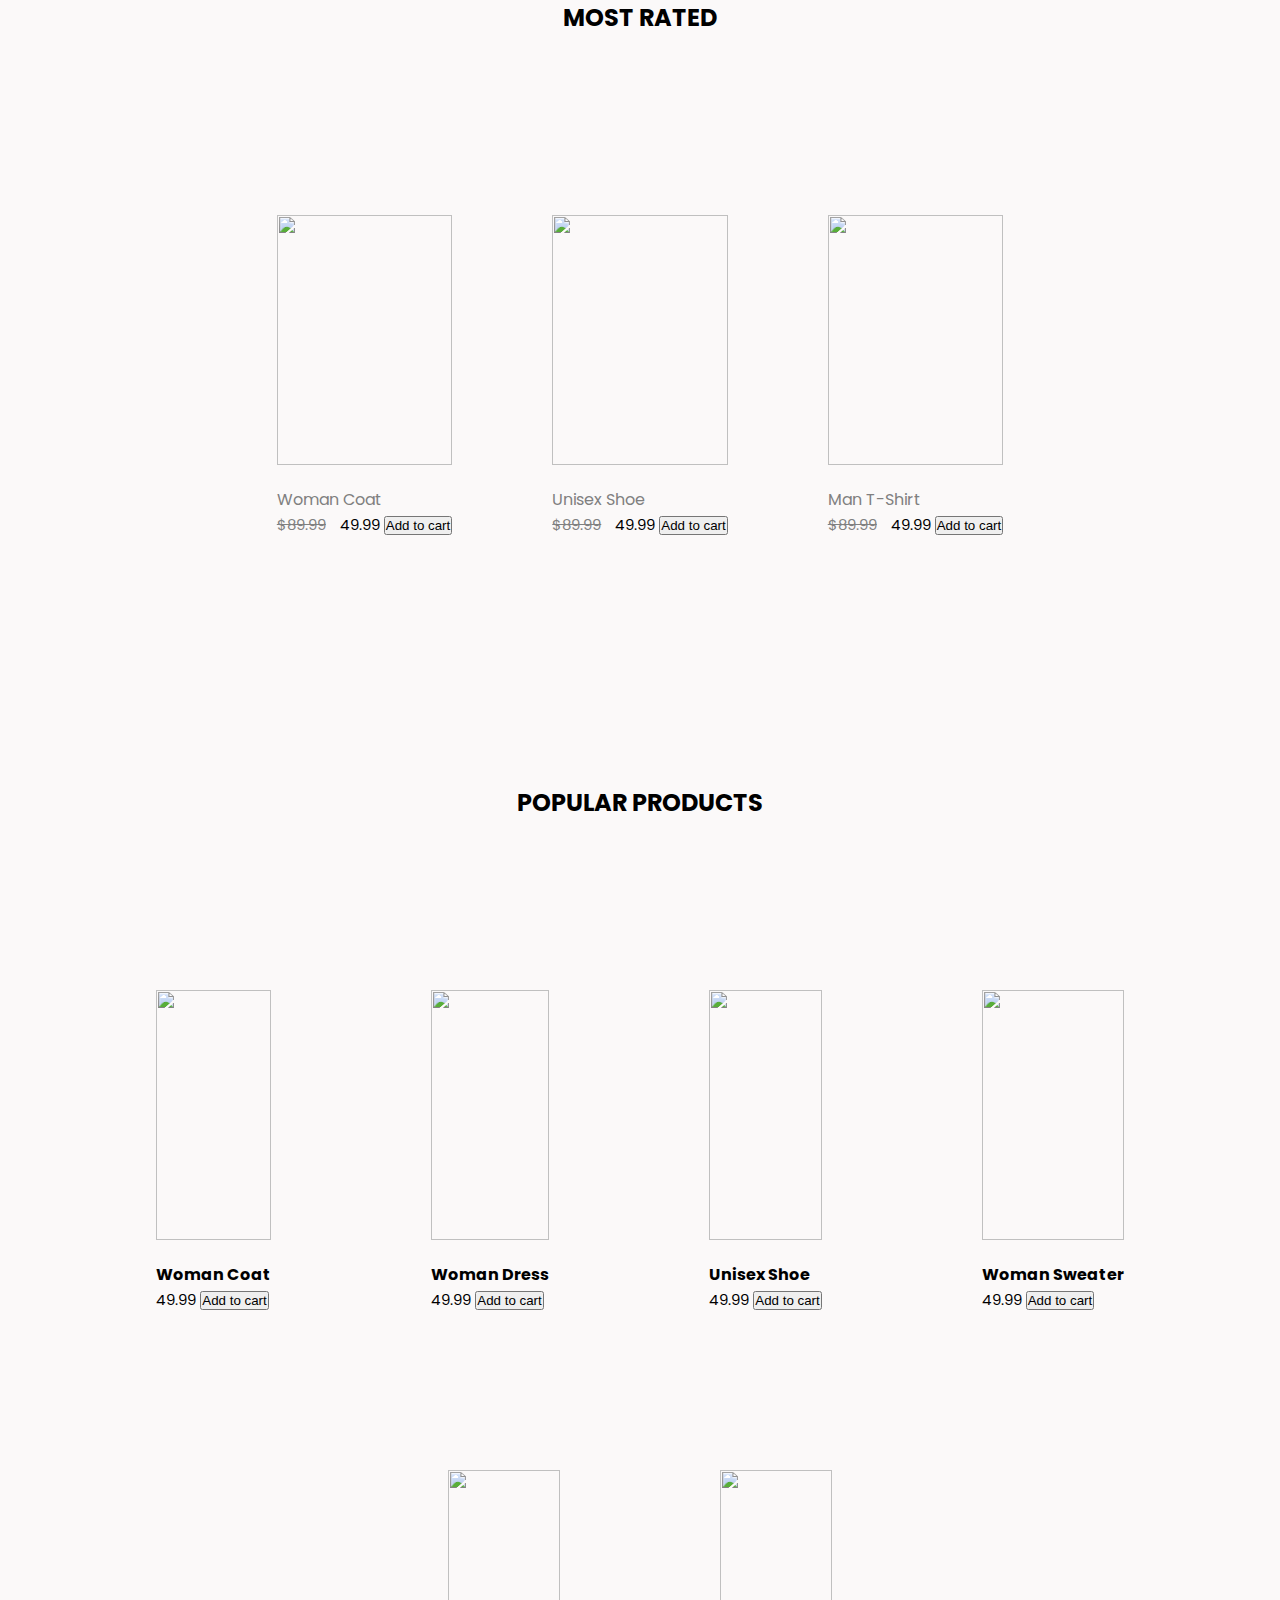
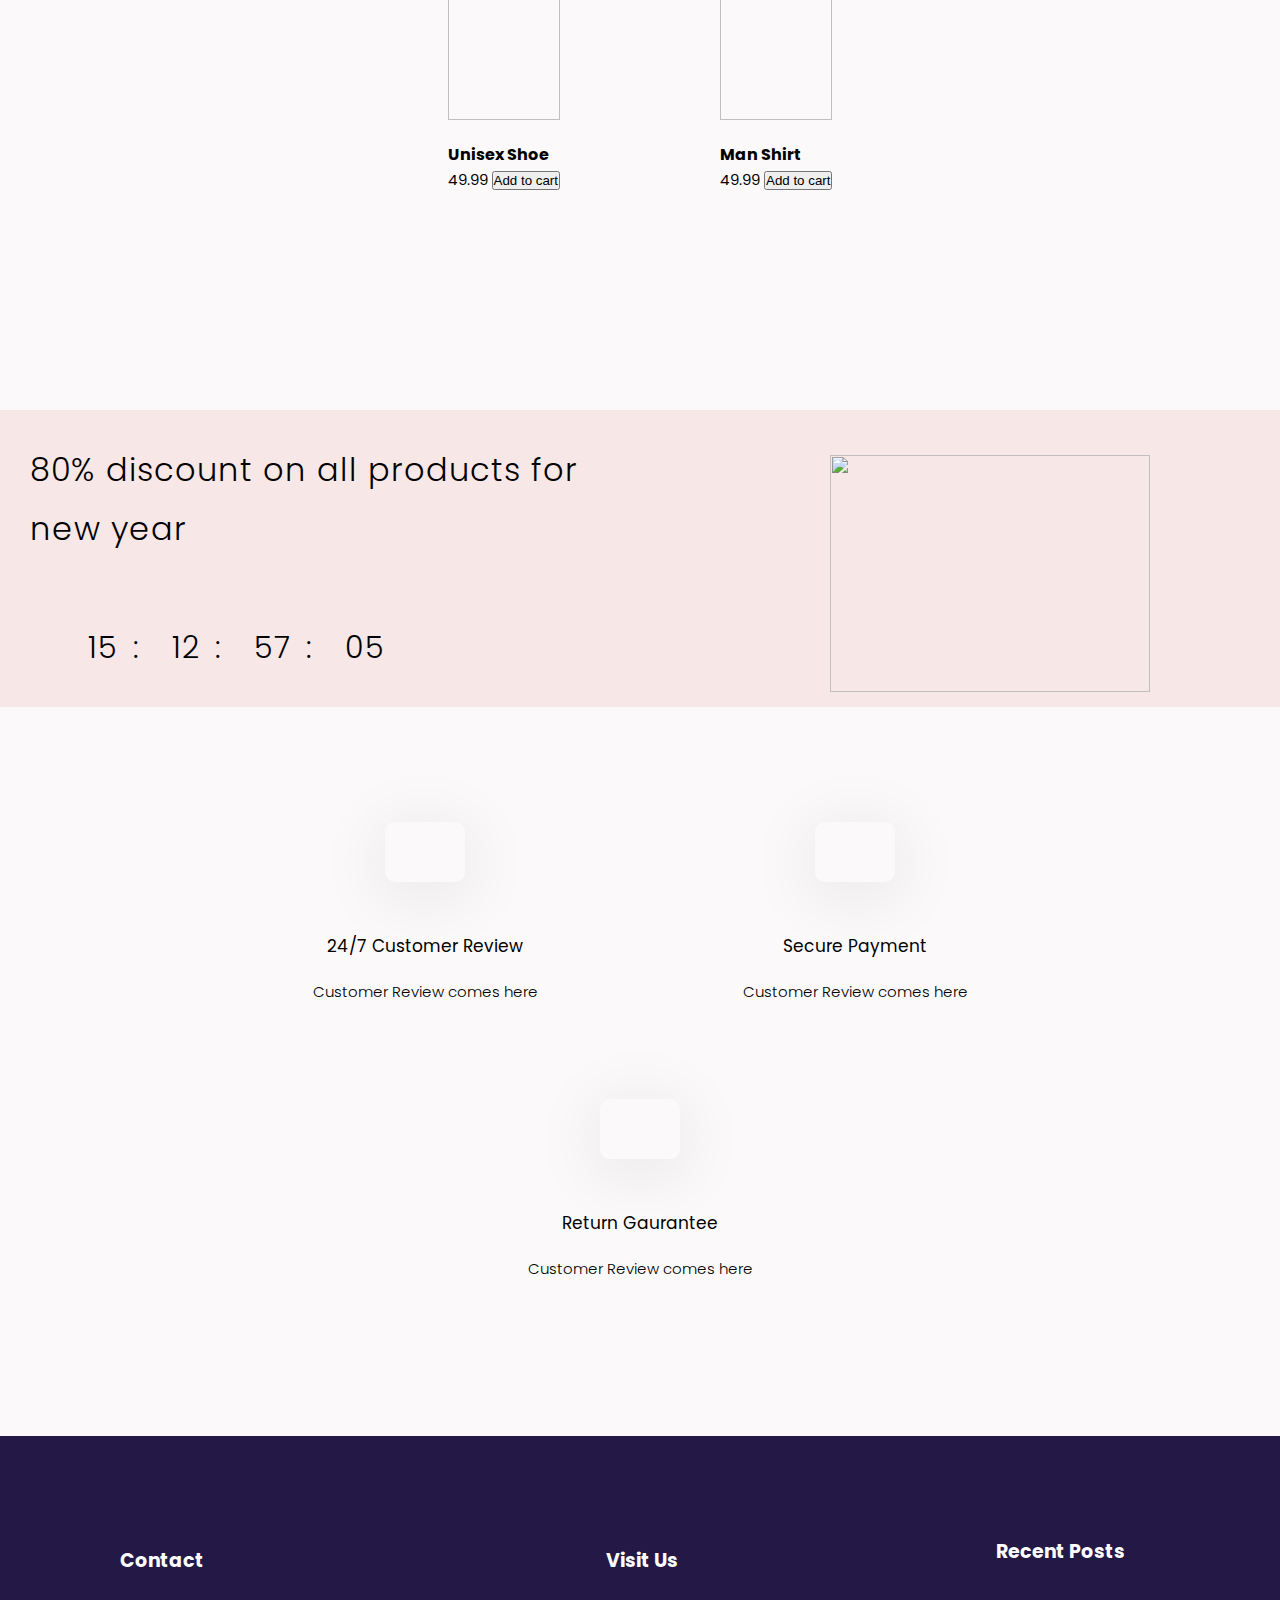
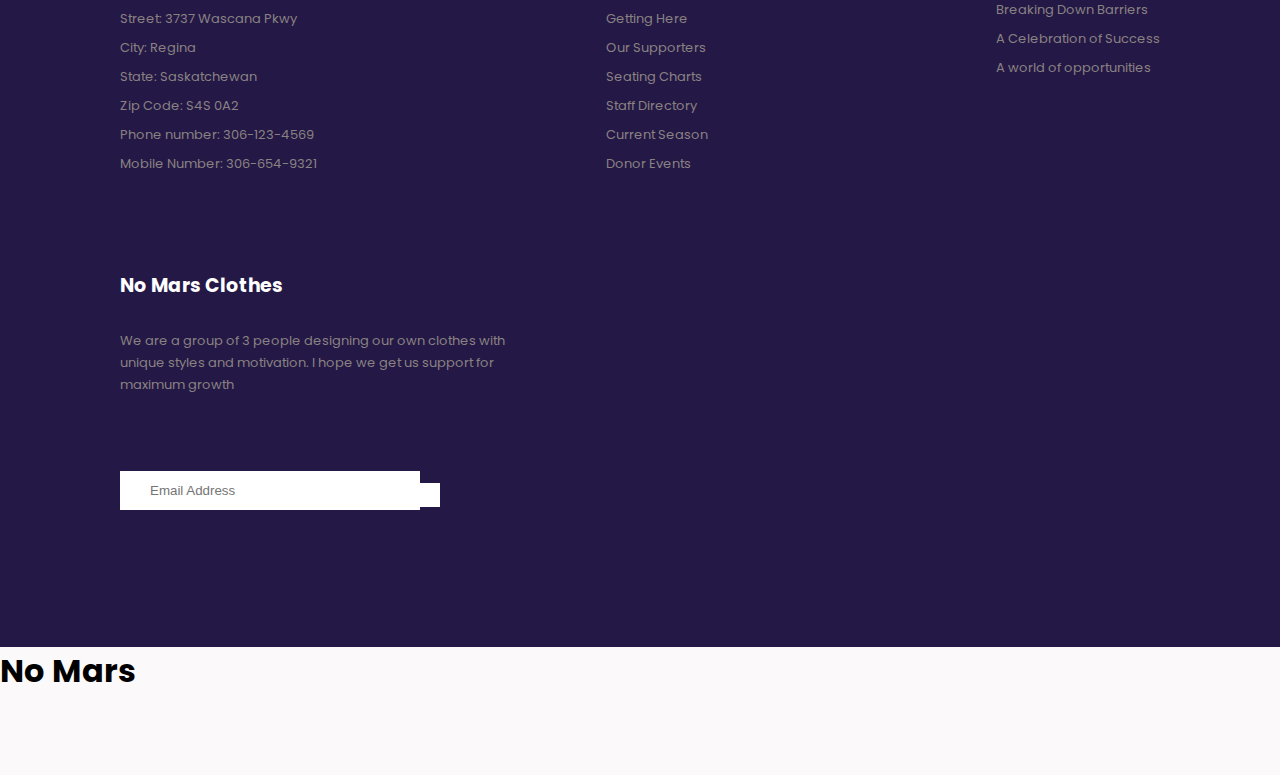
==== commit 9adc7275: "Add files via upload" ====
--- a/index.html
+++ b/index.html
@@ -6,6 +6,7 @@
     <meta http-equiv="X-UA-Compatible" content="IE=edge">
     <meta name="viewport" content="width=device-width, initial-scale=1.0">
     <title>No Mars Clothing</title>
+    <link href='https://unpkg.com/boxicons@2.1.4/css/boxicons.min.css' rel='stylesheet'>
     <link rel="stylesheet" href="style.css">
     <link rel="stylesheet" href="https://cdnjs.cloudflare.com/ajax/libs/font-awesome/6.3.0/css/all.min.css"
         integrity="sha512-SzlrxWUlpfuzQ+pcUCosxcglQRNAq/DZjVsC0lE40xsADsfeQoEypE+enwcOiGjk/bSuGGKHEyjSoQ1zVisanQ=="
@@ -15,9 +16,11 @@
 <body>
 
     <header>
+
         <div class="nav-container">
             <div class="logo">
-                <a href="index.html"><img src="https://img.memerial.net/page/2781/mars-has-no-life.jpg" </a>
+                <a href="#"><img src="https://img.memerial.net/page/2781/mars-has-no-life.jpg" </a>
+                <i class="bx bx-shopping-bag" id="cart-icon"></i>
             </div>
 
 
@@ -25,14 +28,14 @@
                 <div class="line"></div>
                 <div class="line"></div>
                 <div class="line"></div>
+                <div class="line"></div>
             </div>
 
             <nav class="nav-bar">
                 <ul>
-                    <li><a href="#" class="active">No Mars</a></li>
-                    <li><a href="#" class="#category">Category</a></li>
-                    <li><a href="#" class="#products">Products</a></li>
-                    <li><a href="#" class="#news">News</a></li>
+                    <!--<li><a href="#" class="active">No Mars</a></li>-->
+                    <li><a href="register1.html" class="#Register">Register</a></li>
+                    <li><a href="login1.html" class="Login">Login</a></li>
                 </ul>
             </nav>
         </div>
@@ -42,7 +45,6 @@
         <div class="content-box">
             <h2>Get upto 45% <br> off new products</h2>
             <label>The biggest sale of the year is at <span>No Mars Clothing</span></label> <br>
-            <a href="shopNow.html">Shop now<i class="fa-solid fa-arrow-right" ></i></a>
         </div>
     </div>
 
@@ -55,18 +57,20 @@
                 <div class="box-content b2">
                     <h3>Most Popular Styles</h3>
                     <label>Woman</label>
-                    <a href="#">Go Here</a>
-                </div>
-                <img src="https://encrypted-tbn0.gstatic.com/images?q=tbn:ANd9GcRZ0TDJIsMFHaOnsWDhmv41hYggjbrfmE1uLw&usqp=CAU">
+                    <a href="Woman.html">Go Here</a>
+                </div>
+                <img
+                    src="https://encrypted-tbn0.gstatic.com/images?q=tbn:ANd9GcRZ0TDJIsMFHaOnsWDhmv41hYggjbrfmE1uLw&usqp=CAU">
             </div>
             <div class="category-box">
                 <div class="box man-box">
                     <div class="box-content">
                         <h3>Last Years's Trends</h3>
                         <label>Man</label>
-                        <a href="#">Go Here</a>
-                    </div>
-                    <img src="https://yt3.googleusercontent.com/XoJ1Nda2YHyMatcBpaSMWiMUmfG71MEp4HWj_WBh1oEGW_u-IB7dQYnJD28WGA9N11Fe2Ouh=s900-c-k-c0x00ffffff-no-rj">
+                        <a href="men's.html">Go Here</a>
+                    </div>
+                    <img
+                        src="https://yt3.googleusercontent.com/XoJ1Nda2YHyMatcBpaSMWiMUmfG71MEp4HWj_WBh1oEGW_u-IB7dQYnJD28WGA9N11Fe2Ouh=s900-c-k-c0x00ffffff-no-rj">
                 </div>
             </div>
         </div>
@@ -80,7 +84,8 @@
                 <div class="most-rated-items">
                     <div class="most-rated-item">
                         <div class="most-rated-image">
-                            <img src="https://media.dior.com/couture/ecommerce/media/catalog/product/u/x/1629479033_157V38A2827_X9000_E01_GH.jpg?imwidth=460">
+                            <img
+                                src="https://media.dior.com/couture/ecommerce/media/catalog/product/u/x/1629479033_157V38A2827_X9000_E01_GH.jpg?imwidth=460">
                         </div>
                         <div class="most-rated-body">
                             <h4>Woman Coat</h4>
@@ -94,12 +99,14 @@
                             <div class="price">
                                 <label class="sale">$89.99</label>
                                 <label>49.99</label>
+                                <button class="add-to-cart">Add to cart</button>
                             </div>
                         </div>
                     </div>
                     <div class="most-rated-item">
                         <div class="most-rated-image">
-                            <img src="https://www.autry-usa.com/upload/articoli/thumbs/MEDALIST-LOW-SNEAKER-IN-SUEDE-E-PELLE-BIANCA-E-LAVANDER-AUTRY_2268_thumb@2x.jpg">
+                            <img
+                                src="https://www.autry-usa.com/upload/articoli/thumbs/MEDALIST-LOW-SNEAKER-IN-SUEDE-E-PELLE-BIANCA-E-LAVANDER-AUTRY_2268_thumb@2x.jpg">
                         </div>
                         <div class="most-rated-body">
                             <h4>Unisex Shoe</h4>
@@ -113,6 +120,7 @@
                             <div class="price">
                                 <label class="sale">$89.99</label>
                                 <label>49.99</label>
+                                <button class="add-to-cart">Add to cart</button>
                             </div>
                         </div>
                     </div>
@@ -120,7 +128,8 @@
 
                     <div class="most-rated-item">
                         <div class="most-rated-image">
-                            <img src="https://encrypted-tbn0.gstatic.com/images?q=tbn:ANd9GcTObLrbYIYDh_qmEIaBWN7rqgVgAerAE4b37g&usqp=CAU">
+                            <img
+                                src="https://encrypted-tbn0.gstatic.com/images?q=tbn:ANd9GcTObLrbYIYDh_qmEIaBWN7rqgVgAerAE4b37g&usqp=CAU">
                         </div>
                         <div class="most-rated-body">
                             <h4>Man T-Shirt</h4>
@@ -134,6 +143,7 @@
                             <div class="price">
                                 <label class="sale">$89.99</label>
                                 <label>49.99</label>
+                                <button class="add-to-cart">Add to cart</button>
                             </div>
                         </div>
                     </div>
@@ -149,79 +159,87 @@
                 <div class="popular-products-items">
                     <div class="popular-products-item">
                         <div class="popular-products-image">
-                            <img src="https://media.dior.com/couture/ecommerce/media/catalog/product/u/x/1629479033_157V38A2827_X9000_E01_GH.jpg?imwidth=460">
+                            <img
+                                src="https://media.dior.com/couture/ecommerce/media/catalog/product/u/x/1629479033_157V38A2827_X9000_E01_GH.jpg?imwidth=460">
                         </div>
                         <div class="popular-products-body">
                             <h4>Woman Coat</h4>
                             <div class="price">
                                 <label>49.99</label>
-                            </div>
-                        </div>
-                    </div>
-
-                    <div class="popular-products-item">
-                        <div class="popular-products-image">
-                            <img src="https://e7.pngegg.com/pngimages/905/973/png-clipart-women-s-red-and-black-polka-dot-halterdres-1950s-dress-halterneck-clothing-polka-dot-women-dress-fashion-cloth.png">
+                                <button class="add-to-cart">Add to cart</button>
+                            </div>
+                        </div>
+                    </div>
+
+                    <div class="popular-products-item">
+                        <div class="popular-products-image">
+                            <img
+                                src="https://e7.pngegg.com/pngimages/905/973/png-clipart-women-s-red-and-black-polka-dot-halterdres-1950s-dress-halterneck-clothing-polka-dot-women-dress-fashion-cloth.png">
                         </div>
                         <div class="popular-products-body">
                             <h4>Woman Dress</h4>
                             <div class="price">
                                 <label>49.99</label>
-                            </div>
-                        </div>
-                    </div>
-
-                    <div class="popular-products-item">
-                        <div class="popular-products-image">
-                            <img src="https://www.autry-usa.com/upload/articoli/thumbs/MEDALIST-LOW-SNEAKER-IN-SUEDE-E-PELLE-BIANCA-E-LAVANDER-AUTRY_2268_thumb@2x.jpg">
+                                <button class="add-to-cart">Add to cart</button>
+                            </div>
+                        </div>
+                    </div>
+
+                    <div class="popular-products-item">
+                        <div class="popular-products-image">
+                            <img
+                                src="https://www.autry-usa.com/upload/articoli/thumbs/MEDALIST-LOW-SNEAKER-IN-SUEDE-E-PELLE-BIANCA-E-LAVANDER-AUTRY_2268_thumb@2x.jpg">
                         </div>
                         <div class="popular-products-body">
                             <h4>Unisex Shoe</h4>
                             <div class="price">
                                 <label>49.99</label>
-                            </div>
-                        </div>
-                    </div>
-
-                    <div class="popular-products-item">
-                        <div class="popular-products-image">
-                            <img src="https://cdn.shopify.com/s/files/1/0645/2546/7890/products/Green-Checkered-Bear-Cardigan-Beomgyu-TXT-4-e1626275257978.jpg">
+                                <button class="add-to-cart">Add to cart</button>
+                            </div>
+                        </div>
+                    </div>
+
+                    <div class="popular-products-item">
+                        <div class="popular-products-image">
+                            <img
+                                src="https://cdn.shopify.com/s/files/1/0645/2546/7890/products/Green-Checkered-Bear-Cardigan-Beomgyu-TXT-4-e1626275257978.jpg">
                         </div>
                         <div class="popular-products-body">
                             <h4>Woman Sweater</h4>
                             <div class="price">
                                 <label>49.99</label>
-                            </div>
-                        </div>
-                    </div>
-
-                    <div class="popular-products-item">
-                        <div class="popular-products-image">
-                            <img src="https://www.autry-usa.com/upload/articoli/thumbs/MEDALIST-LOW-SNEAKER-IN-SUEDE-E-PELLE-BIANCA-E-LAVANDER-AUTRY_2268_thumb@2x.jpg">
+                                <button class="add-to-cart">Add to cart</button>
+                            </div>
+                        </div>
+                    </div>
+
+                    <div class="popular-products-item">
+                        <div class="popular-products-image">
+                            <img
+                                src="https://www.autry-usa.com/upload/articoli/thumbs/MEDALIST-LOW-SNEAKER-IN-SUEDE-E-PELLE-BIANCA-E-LAVANDER-AUTRY_2268_thumb@2x.jpg">
                         </div>
                         <div class="popular-products-body">
                             <h4>Unisex Shoe</h4>
                             <div class="price">
                                 <label>49.99</label>
-                            </div>
-                        </div>
-                    </div>
-
-                    <div class="popular-products-item">
-                        <div class="popular-products-image">
-                            <img src="https://encrypted-tbn0.gstatic.com/images?q=tbn:ANd9GcTObLrbYIYDh_qmEIaBWN7rqgVgAerAE4b37g&usqp=CAU">
+                                <button class="add-to-cart">Add to cart</button>
+                            </div>
+                        </div>
+                    </div>
+
+                    <div class="popular-products-item">
+                        <div class="popular-products-image">
+                            <img
+                                src="https://encrypted-tbn0.gstatic.com/images?q=tbn:ANd9GcTObLrbYIYDh_qmEIaBWN7rqgVgAerAE4b37g&usqp=CAU">
                         </div>
                         <div class="popular-products-body">
                             <h4>Man Shirt</h4>
                             <div class="price">
                                 <label>49.99</label>
-                            </div>
-                        </div>
-                    </div>
-                </div>
-
-                <div class="popular-products-btn">
-                    <button>More</button>
+                                <button class="add-to-cart">Add to cart</button>
+                            </div>
+                        </div>
+                    </div>
                 </div>
 
             </div>
@@ -239,7 +257,8 @@
                     </div>
                 </div>
                 <div class="discount-news-image">
-                    <img src="https://i0.wp.com/stanzaliving.wpcomstaging.com/wp-content/uploads/2022/05/Malls-in-Mumbai.jpg?fit=1000%2C678&ssl=1">
+                    <img
+                        src="https://i0.wp.com/stanzaliving.wpcomstaging.com/wp-content/uploads/2022/05/Malls-in-Mumbai.jpg?fit=1000%2C678&ssl=1">
                 </div>
             </div>
         </div>
@@ -277,7 +296,7 @@
                 </div>
             </div>
         </div>
-<br>
+        <br>
 
         <div class="footer">
             <div class="footer-box">
@@ -290,7 +309,7 @@
                     <label>Phone number: 306-123-4569</label><br>
                     <label>Mobile Number: 306-654-9321</label><br>
                 </div>
-<br>
+                <br>
                 <div class="footer-i f2">
                     <h4>Visit Us</h4>
                     <label>Getting Here</label><br>
@@ -300,7 +319,7 @@
                     <label>Current Season</label><br>
                     <label>Donor Events</label><br>
                 </div>
-<br>
+                <br>
                 <div class="footer-i f3">
                     <h4>Recent Posts</h4>
                     <label>Breaking Down Barriers</label><br>
@@ -311,20 +330,28 @@
 
                 <div class="footer-i f4">
                     <h4>No Mars Clothes</h4>
-                    <label>We are a group of 3 people designing our own clothes with unique styles and motivation. I hope we get us support for maximum growth</label><br>
+                    <label>We are a group of 3 people designing our own clothes with unique styles and motivation. I
+                        hope we get us support for maximum growth</label><br>
                     <br>
                     <input type="text" placeholder="Email Address">
                     <button><i class="fa-solid fa-share"></i></button>
                     <div class="social-media">
                         <a href="#"><i class="fa-brands fa-github"></i></a>
                         <a href="#"><i class="fa-brands fa-instagram"></i></a>
-                        <a href="#"><i class="fa-brands fa-twitter"></i></a> 
-                    </div>
-                </div>
-            </div>
-        </div>
-
-        <script src="No Mars.js"></script>
+                        <a href="#"><i class="fa-brands fa-twitter"></i></a>
+                    </div>
+                </div>
+            </div>
+        </div>
+
+        <div class="main-content">
+            <div class="container">
+                <h1>No Mars</h1>
+            </div>
+        </div>
+    </div>
+    <script src="script.js"></script>
 </body>
 
+
 </html>--- a/style.css
+++ b/style.css
@@ -1,4 +1,56 @@
 @import url('https://fonts.googleapis.com/css2?family=Poppins:wght@300;400;500&display=swap');
+
+/*For sidebar*/
+.user-img{
+    width: 50px;
+    border-radius: 100%;
+    border: 1px solid #eee;
+}
+
+.sidebar{
+    position: absolute;
+    top: 0;
+    left: 0;
+    height: 100vh;
+    width: 80px;
+    background-color: #12171e;
+    padding: 0.4rem 0.8rem;
+    transition: all .5s ease;
+}
+
+.sidebar.active ~ .main-content{
+    left: 250px;
+    width: calc(100%-250px);
+}
+
+.sidebar.active{
+    width: 250px;
+}
+
+.sidebar #btn{
+    position: absolute;
+    color: #fff;
+    top: .4rem;
+    left: 50%;
+    font-size: 1.2rem;
+    line-height: 50px;
+    transform: translateX(-50%);
+    cursor: pointer;
+}
+
+.sidebar.active #btn{
+    left: 90%;
+}
+
+.sidebar .top .logo {
+    color: #fff;
+    display: flex;
+    height: 50px;
+    width: 100%;
+    align-items: center;
+    pointer-events: none;
+    opacity: 0;
+}
 
 
 * {
@@ -32,9 +84,16 @@
     z-index: 1;
     position: absolute;
 }
+#cart-icon{
+    font-size: 1.8rem;
+    cursor: pointer;
+}
 
 .nav-container .logo {
     width: 80px;
+    font-size: 1.1rem;
+    color: var(--text-color);
+    font-weight: 400;
 }
 
 .nav-container .logo img {
@@ -63,6 +122,8 @@
     color: black;
     background: white;
 }
+
+
 
 /* Content */
 .content {
@@ -1148,4 +1209,411 @@
         position: relative;
         right: 8px;
     }
+
+    /* For register page*/
+    body {
+        font-family: Arial, sans-serif;
+        background-color: #f2f2f2;
+    }
+    
+    h1 {
+        text-align: center;
+        margin-top: 50px;
+    }
+    
+    form {
+        background-color: #fff;
+        padding: 20px;
+        margin: 50px auto;
+        width: 500px;
+        border-radius: 5px;
+        box-shadow: 0 0 10px #ccc;
+    }
+    
+    label {
+        display: block;
+        margin-bottom: 10px;
+    }
+    
+    input[type="text"],
+    input[type="email"],
+    input[type="password"] {
+        padding: 10px;
+        width: 100%;
+        border: 1px solid #ccc;
+        border-radius: 5px;
+        margin-bottom: 20px;
+        box-sizing: border-box;
+    }
+    
+    button[type="submit"] {
+        background-color: #4CAF50;
+        color: #fff;
+        padding: 10px 20px;
+        border: none;
+        border-radius: 5px;
+        cursor: pointer;
+    }
+    
+    button[type="submit"]:hover {
+        background-color: #3e8e41;
+    }
+
+    body {
+        font-family: 'Open Sans', sans-serif;
+        color: #333;
+        background-color: #f5f5f5;
+        margin: 0;
+        padding: 0;
+    }
+    
+    h1 {
+        font-size: 2.5rem;
+        margin-top: 50px;
+        margin-bottom: 20px;
+    }
+    
+    a {
+        color: #4d4dff;
+    }
+    /*For login */
+    * {
+        margin: 0;
+        padding: 0;
+        box-sizing: border-box;
+    }
+    
+    body {
+        font-family: Arial, sans-serif;
+        background-color: #f0f0f0;
+    }
+    
+    header {
+        display: flex;
+        align-items: center;
+        background-color: #fff;
+        padding: 1rem;
+        box-shadow: 0px 1px 5px rgba(0, 0, 0, 0.1);
+    }
+    
+    .logo {
+        display: flex;
+        align-items: center;
+    }
+    
+    .logo img {
+        width: 50px;
+        margin-right: 1rem;
+    }
+    
+    .logo h1 {
+        font-size: 1.5rem;
+        font-weight: 500;
+        color: #333;
+    }
+    
+    main {
+        display: flex;
+        justify-content: center;
+        margin-top: 2rem;
+    }
+    
+    .login-container {
+        background-color: #fff;
+        padding: 1rem;
+        box-shadow: 0px 1px 5px rgba(0, 0, 0, 0.1);
+        border-radius: 5px;
+        margin-right: 2rem;
+        width: 50%;
+    }
+    
+    .login-container h2 {
+        font-size: 1.5rem;
+        margin-bottom: 1rem;
+    }
+    
+    form label {
+        display: block;
+        font-size: 1rem;
+        margin-bottom: 0.5rem;
+    }
+    
+    form input {
+        display: block;
+        width: 100%;
+        padding: 0.5rem;
+        border: none;
+        border-bottom: 1px solid #ccc;
+        margin-bottom: 1rem;
+        font-size: 1rem;
+    }
+    
+    form button {
+        display: block;
+        background-color: #4d4dff;
+        color: #fff;
+        padding: 0.5rem 1rem;
+        border: none;
+        border-radius: 5px;
+        margin-top: 1rem;
+        font-size: 1rem;
+        cursor: pointer;
+    }
+    
+    form button:hover {
+        background-color: #3333ff;
+    }
+    
+    /* Header styles */
+    header {
+        background-color: #fff;
+        padding: 20px;
+        box-shadow: 0 2px 4px rgba(0,0,0,0.1);
+    }
+    
+    img {
+        max-width: 200px;
+    }
+    
+    /* Main content styles */
+    main {
+        max-width: 600px;
+        margin: 50px auto;
+        background-color: #fff;
+        padding: 30px;
+        box-shadow: 0 2px 4px rgba(0,0,0,0.1);
+        border-radius: 5px;
+    }
+    
+    form label {
+        display: block;
+        margin-bottom: 10px;
+    }
+    
+    input[type="text"],
+    input[type="email"],
+    input[type="password"] {
+        padding: 10px;
+        width: 100%;
+        border: none;
+        border-bottom: 1px solid #ccc;
+        margin-bottom: 20px;
+        box-sizing: border-box;
+    }
+    
+    input[type="text"]:focus,
+    input[type="email"]:focus,
+    input[type="password"]:focus {
+        outline: none;
+        border-bottom: 2px solid #4d4dff;
+    }
+    
+    button[type="submit"] {
+        background-color: #4d4dff;
+        color: #fff;
+        padding: 10px 20px;
+        border: none;
+        border-radius: 5px;
+        cursor: pointer;
+    }
+    
+    button[type="submit"]:hover {
+        background-color: #333;
+    }
+
+ /*   Custom men's
+    
+     Global styles 
+
+* {
+	box-sizing: border-box;
+	margin: 0;
+	padding: 0;
+}
+
+body {
+	font-family: Arial, sans-serif;
+	font-size: 16px;
+}
+
+header {
+	background-color: #333;
+	color: #fff;
+	display: flex;
+	justify-content: space-between;
+	align-items: center;
+	padding: 20px;
+}
+
+nav ul {
+	display: flex;
+	list-style: none;
+}
+
+nav ul li {
+	margin-right: 20px;
+}
+
+nav ul li:last-child {
+	margin-right: 0;
+}
+
+nav ul li a {
+	color: #fff;
+	text-decoration: none;
+}
+
+main {
+	display: flex;
+	flex-wrap: wrap;
+	margin: 20px;
+}
+
+.product1{
+	background-color: #f1f1f1;
+	border: 1px solid #ddd;
+	margin: 20px;
+	padding: 20px;
+	flex: 1 0 calc(33.33% - 40px);
+}
+
+.product1 img {
+	max-width: 100%;
+}
+
+.product1 h3 {
+	font-size: 20px;
+	margin-bottom: 10px;
+}
+
+.product_1 p {
+	font-size: 16px;
+	margin-bottom: 20px;
+}
+
+.product_1 button {
+	background-color: #333;
+	border: none;
+	color: #fff;
+	cursor: pointer;
+	font-size: 16px;
+	padding: 10px 20px;
+}
+
+.product_1 button:hover {
+	background-color: #444;
+}
+
+
+/* Filter styles 
+
+#filters {
+	margin: 20px;
+}
+
+.filter-option {
+	display: inline-block;
+	margin-right: 20px;
+}
+
+.filter-option label {
+	font-size: 16px;
+	margin-right: 10px;
+}
+
+.filter-option select {
+	font-size: 16px;
+	padding: 5px;
+}
+/*Men's page
+
+/* Body styles 
+.product-list{
+    display: grid;
+    grid-template-columns: repeat(auto-fit, minmax(220px, auto));
+  }
+  .product-list:hover{
+    padding: 10px;
+    border: 1px solid var(--text-color);
+    transition: 0.4s;
+  }
+body {
+    font-family: Arial, sans-serif;
+    background-color: #f2f2f2;
+  }
+  
+  /* Header styles 
+  
+  header {
+    background-color: #333;
+    color: #fff;
+    padding: 20px;
+  }
+  
+  header h1 {
+    margin: 0;
+  }
+  
+  /* Navigation styles 
+  
+  nav {
+    background-color: #666;
+    color: #fff;
+    padding: 10px;
+  }
+  
+  nav ul {
+    margin: 0;
+    padding: 0;
+    list-style: none;
+  }
+  
+  nav li {
+    display: inline-block;
+    margin-right: 20px;
+  }
+  
+  nav a {
+    color: #fff;
+    text-decoration: none;
+  }
+  
+  /* Main content styles 
+  
+  section {
+    width: 80%;
+    margin: 0 auto;
+    padding: 20px;
+    background-color: #fff;
+    border: 1px solid #ccc;
+    border-radius: 5px;
+  }
+  
+  section h2 {
+    margin-top: 0;
+  }
+  
+  /* Product list styles 
+  
+  ul.product-list {
+    margin: 0;
+    padding: 0;
+    list-style: none;
+  }
+  
+  .product-list li {
+    display: inline-block;
+    margin-right: 20px;
+  }
+  
+  .product-list img {
+    max-width: 100%;
+    height: auto;
+  }
+  
+  .product-list h3 {
+    margin-top: 10px;
+    margin-bottom: 5px;
+  }*/
+  
 }